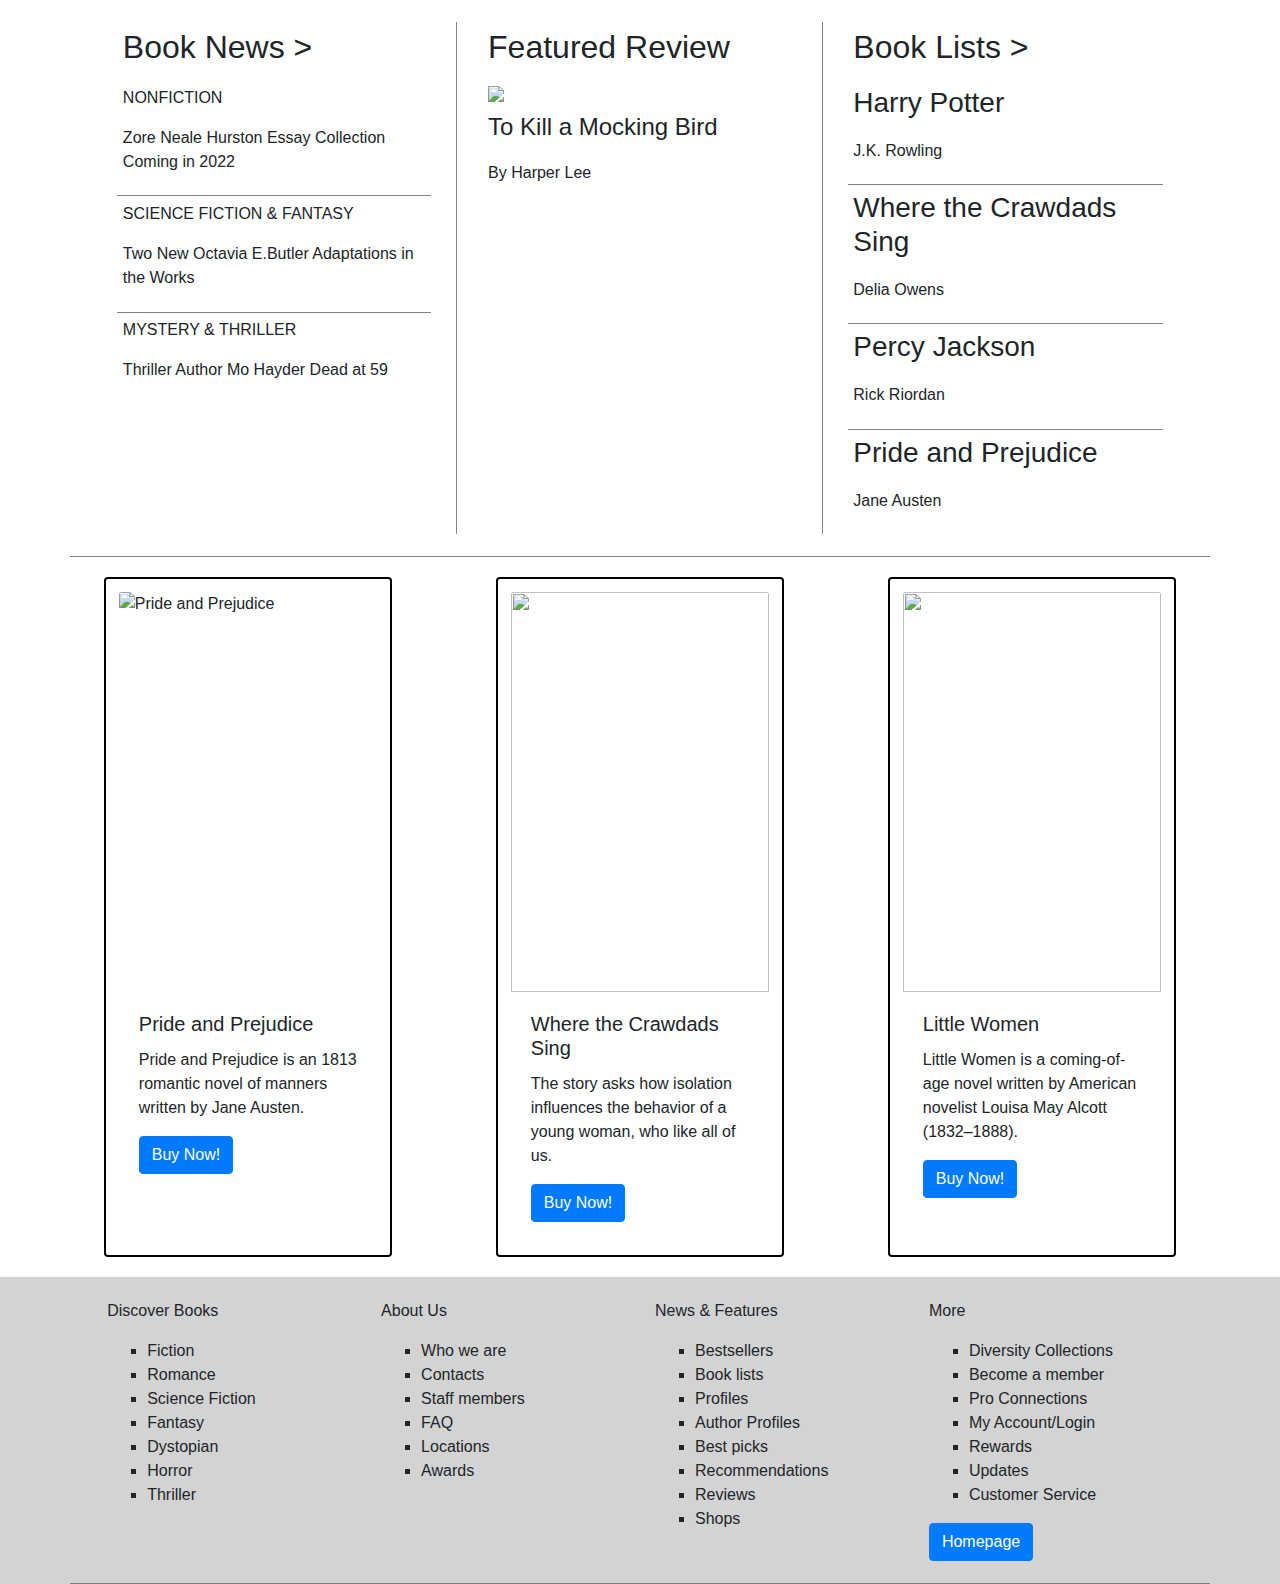
==== bootstrap.html @ c9237d04 "Add files via upload" ====
<!DOCTYPE html>
<html>
<head>
	<meta charset="utf-8">
	<title>Description</title>
	<link rel="icon" href="book.png">
	<link rel="stylesheet" href="https://maxcdn.bootstrapcdn.com/bootstrap/4.0.0/css/bootstrap.min.css" integrity="sha384-Gn5384xqQ1aoWXA+058RXPxPg6fy4IWvTNh0E263XmFcJlSAwiGgFAW/dAiS6JXm" crossorigin="anonymous">



	<style type="text/css">
		#image{
			width: 100%;
		}
		.row{
			padding: 2%;
		}

		.bottom{
			border-bottom: 1px solid gray;
		}
		.col-md-4{
			padding-right: 40px;
			padding-left: 40px;
		}

		.rightline{
			border-right: 1px solid gray;
		}

		.container{
			border-bottom: 1px solid gray;
		}

		.card{
			padding: 1%;
			margin-top: 20px;
			border: 2px solid black;
		}

		#horizontal{
			display: flex;
			justify-content: space-evenly;
			flex-wrap: wrap;
		}

		.card-img-top{
			height: 400px;
		}

		li{
			list-style-type: square;

		}

		li:hover{
			text-decoration: underline;
		}

		#decoration{
			margin-top: 20px;
			background-color: lightgray;
		}
	</style>
</head>
<body>
	<div class="container">
		<div class="row">
			<div class="col-md-4 col-sm-12 rightline">
				<div class="row">
					<h2>Book News ></h2>
				</div>
				<div class="row bottom">
					<p>NONFICTION</p>
					<p>Zore Neale Hurston Essay Collection Coming in 2022</p>
				</div>
				<div class="row bottom">
					<p>SCIENCE FICTION & FANTASY</p>
					<p>Two New Octavia E.Butler Adaptations in the Works</p>
				</div>	
				<div class="row">
					<p>MYSTERY & THRILLER</p>
					<p>Thriller Author Mo Hayder Dead at 59</p>
				</div>		
			</div>
			<div class="col-md-4 col-sm-12 rightline">
				<div class="row">
					<h2>Featured Review</h2>
				</div>
				<div class="row">
					<img id="image" src="https://mir-s3-cdn-cf.behance.net/project_modules/disp/15a6f610463583.560e56a82c21c.jpg">
				</div>
				<div class="row">
					<h4>To Kill a Mocking Bird</h4>
				</div>
				<div class="row">
					<p>By Harper Lee</p>
				</div>
				
			</div>
			<div class="col-md-4 col-sm-12">
				<div class="row" >
					<h2>Book Lists ></h2>
				</div>
				<div class="row">
					<h3>Harry Potter</h3>
				</div>
				<div class="row bottom">
					<p>J.K. Rowling</p>
				</div>
					
				<div class="row" >
					<h3>Where the Crawdads Sing</h3>
				</div>
				<div class="row bottom">
					<p>Delia Owens</p>
				</div>
				<div class="row" >
					<h3>Percy Jackson</h3>
				</div>
				<div class="row bottom">
					<p>Rick Riordan</p>
				</div>
				<div class="row" >
					<h3>Pride and Prejudice</h3>
				</div>
				<div class="row">
					<p>Jane Austen</p>
				</div>
			</div>
		</div>
	</div>
	<div id="horizontal">
		<div class="card" style="width: 18rem;">
		  	<img class="card-img-top" src="https://i.pinimg.com/474x/70/d4/7c/70d47c2b52d91c6362b523d4d3137f26.jpg" alt="Pride and Prejudice">
		  	<div class="card-body">
		    	<h5 class="card-title">Pride and Prejudice</h5>
		    	<p class="card-text">Pride and Prejudice is an 1813 romantic novel of manners written by Jane Austen.</p>
		    	<a href="#" class="btn btn-primary">Buy Now!</a>
		 	 </div>
		</div>
		<div class="card" style="width: 18rem;">
		  	<img class="card-img-top" src="https://images-na.ssl-images-amazon.com/images/I/81-349iYbfL.jpg">
		  	<div class="card-body">
		    	<h5 class="card-title">Where the Crawdads Sing</h5>
		    	<p class="card-text">The story asks how isolation influences the behavior of a young woman, who like all of us.</p>
		    	<a href="#" class="btn btn-primary">Buy Now!</a>
		 	 </div>
		</div>
		<div class="card" style="width: 18rem;">
		  	<img class="card-img-top" src="https://images-na.ssl-images-amazon.com/images/I/91l1EHFs8dL.jpg">
		  	<div class="card-body">
		    	<h5 class="card-title">Little Women</h5>
		    	<p class="card-text">Little Women is a coming-of-age novel written by American novelist Louisa May Alcott (1832–1888).</p>
		    	<a href="#" class="btn btn-primary">Buy Now!</a>
		 	 </div>
		</div>
	</div>
	
	<div id="decoration">
		<div class="container">
		<div class="row">
			<div class='col-md-3 col-sm-12'>
				<p>Discover Books</p>
				<ul>
					<li>Fiction</li>
					<li>Romance</li>
					<li>Science Fiction</li>
					<li>Fantasy</li>
					<li>Dystopian</li>
					<li>Horror</li>
					<li>Thriller</li>

				</ul>
			</div>
			<div class='col-md-3 col-sm-12'>
				<p>About Us</p>
				<ul>
					<li>Who we are</li>
					<li>Contacts</li>
					<li>Staff members</li>
					<li>FAQ</li>
					<li>Locations</li>
					<li>Awards</li>

				</ul>
			</div>
			<div class='col-md-3 col-sm-12'>
				<p>News & Features</p>
				<ul>
					<li>Bestsellers</li>
					<li>Book lists</li>
					<li>Profiles</li>
					<li>Author Profiles</li>
					<li>Best picks</li>
					<li>Recommendations</li>
					<li>Reviews</li>
					<li>Shops</li>

				</ul>
			</div>
			<div class='col-md-3 col-sm-12'>
				<p>More</p>
				<ul>
					<li>Diversity Collections</li>
					<li>Become a member</li>
					<li>Pro Connections</li>
					<li>My Account/Login</li>
					<li>Rewards</li>
					<li>Updates</li>
					<li>Customer Service</li>
				</ul>
				<a class="btn btn-primary" href="index.html" role="button">Homepage</a>
			</div>
		</div>

	</div>
	</div>
	
</body>
</html>
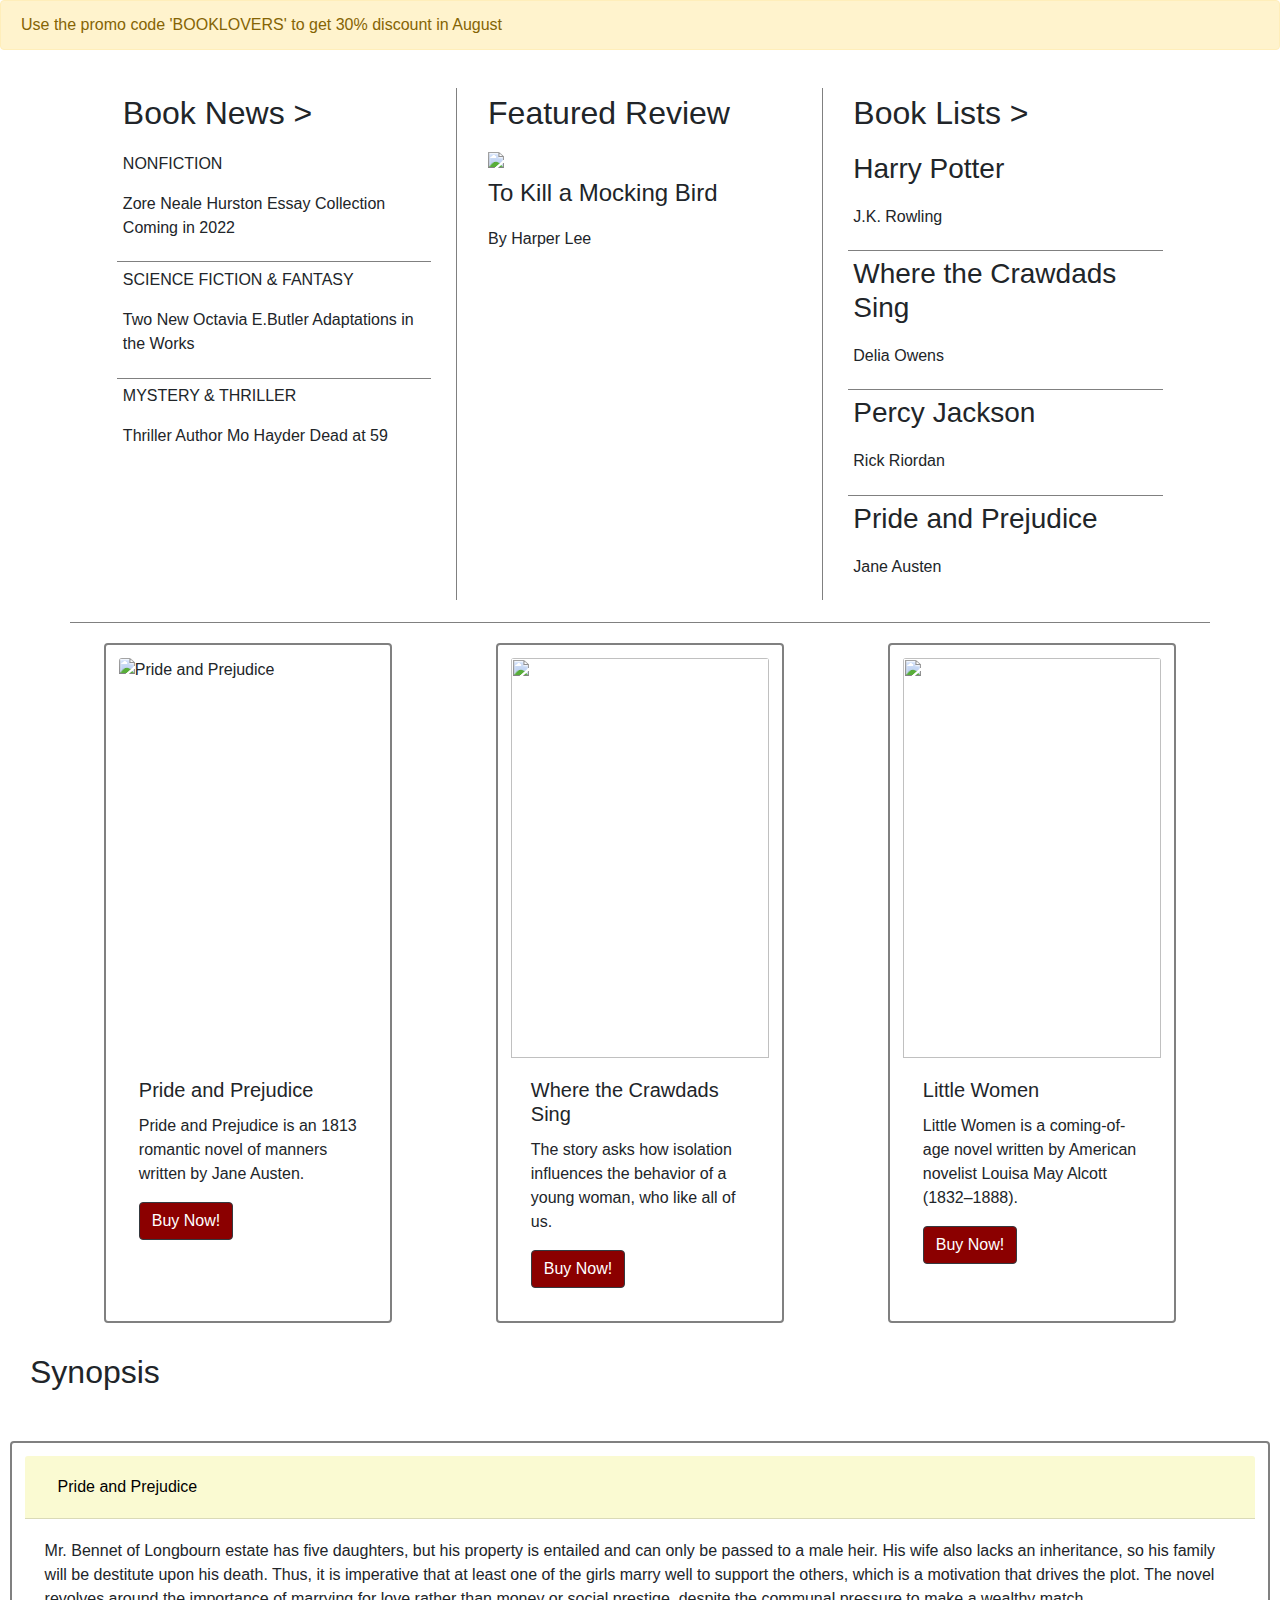
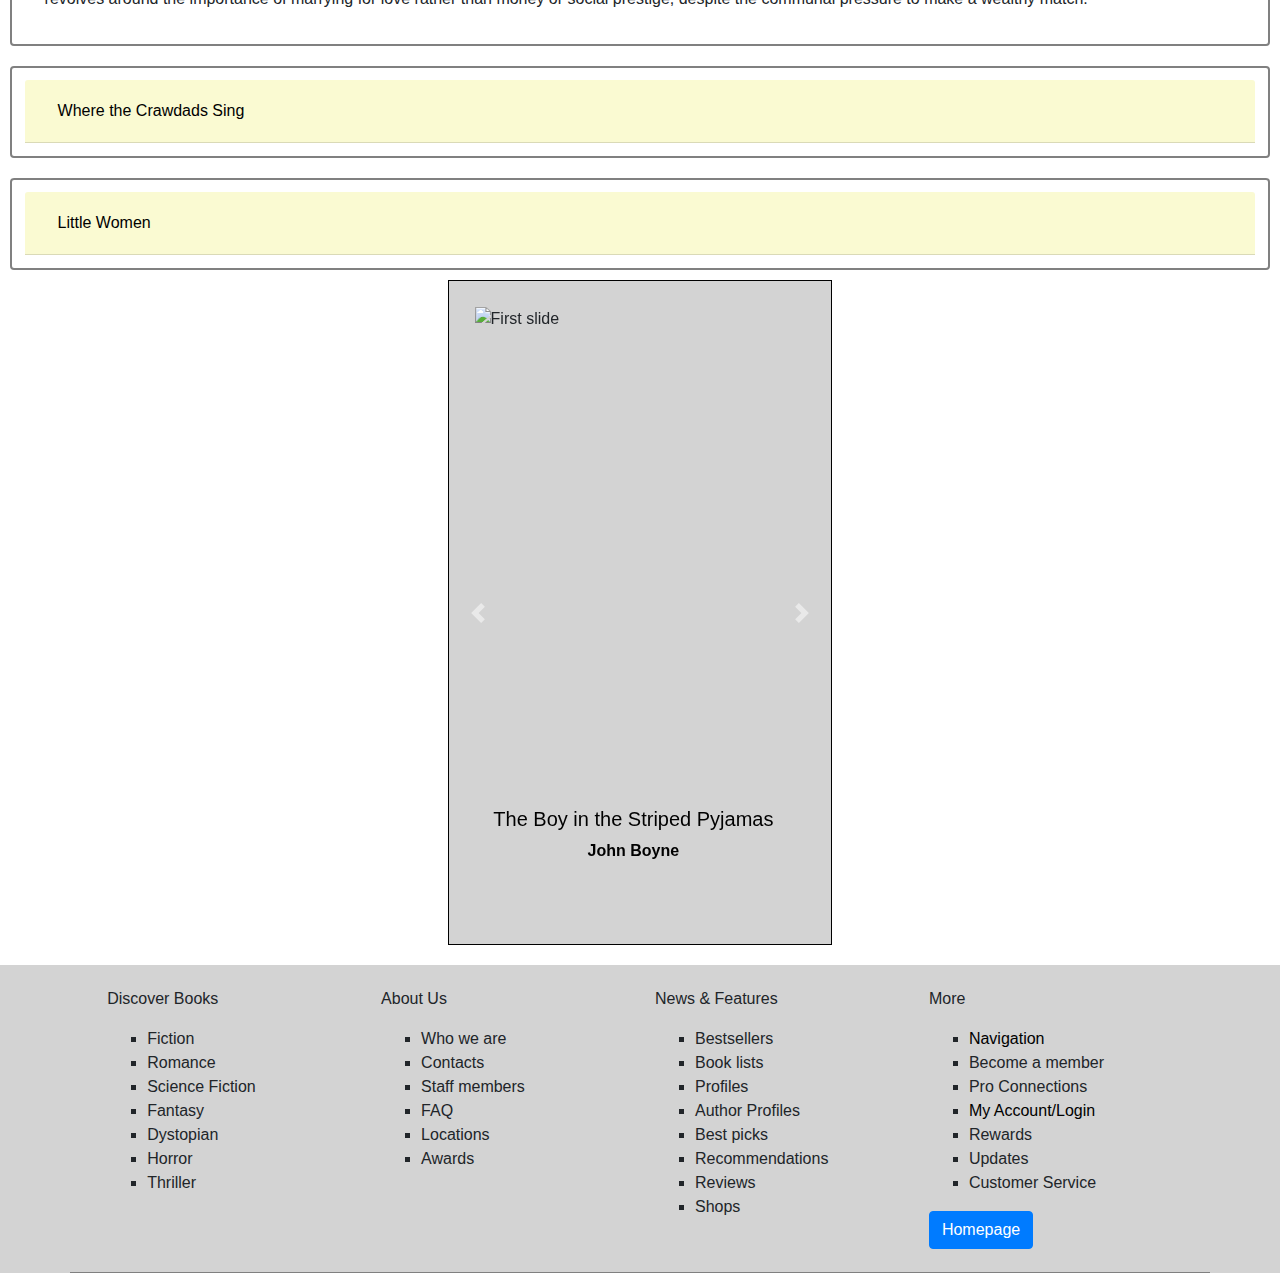
==== commit 80b6a740: "Add files via upload" ====
--- a/bootstrap.html
+++ b/bootstrap.html
@@ -6,9 +6,14 @@
 	<link rel="icon" href="book.png">
 	<link rel="stylesheet" href="https://maxcdn.bootstrapcdn.com/bootstrap/4.0.0/css/bootstrap.min.css" integrity="sha384-Gn5384xqQ1aoWXA+058RXPxPg6fy4IWvTNh0E263XmFcJlSAwiGgFAW/dAiS6JXm" crossorigin="anonymous">
 
+	<script src="https://code.jquery.com/jquery-3.2.1.slim.min.js" integrity="sha384-KJ3o2DKtIkvYIK3UENzmM7KCkRr/rE9/Qpg6aAZGJwFDMVNA/GpGFF93hXpG5KkN" crossorigin="anonymous"></script>
+	<script src="https://cdnjs.cloudflare.com/ajax/libs/popper.js/1.12.9/umd/popper.min.js" integrity="sha384-ApNbgh9B+Y1QKtv3Rn7W3mgPxhU9K/ScQsAP7hUibX39j7fakFPskvXusvfa0b4Q" crossorigin="anonymous"></script>
+	<script src="https://maxcdn.bootstrapcdn.com/bootstrap/4.0.0/js/bootstrap.min.js" integrity="sha384-JZR6Spejh4U02d8jOt6vLEHfe/JQGiRRSQQxSfFWpi1MquVdAyjUar5+76PVCmYl" crossorigin="anonymous"></script>
+
 
 
 	<style type="text/css">
+
 		#image{
 			width: 100%;
 		}
@@ -35,7 +40,7 @@
 		.card{
 			padding: 1%;
 			margin-top: 20px;
-			border: 2px solid black;
+			border: 2px solid gray;
 		}
 
 		#horizontal{
@@ -61,9 +66,58 @@
 			margin-top: 20px;
 			background-color: lightgray;
 		}
+
+		.btn-link{
+			color: black;
+			text-decoration: none;
+		}
+
+		.card-header{
+			background-color: lightgoldenrodyellow;
+		}
+
+		.btn-dark{
+			background-color: darkred;
+			border-color: 				;
+		}
+
+		#accordion{
+			margin: 10px;
+		}
+
+		#synopsis{
+			padding: 30px;
+		}
+		a{
+			color: black;
+		}
+
+		#carouselExampleControls{
+			width: 30%;
+			border: 1px solid black;
+			padding: 2%;
+			background-color: lightgray;
+			margin-left: 35%
+			;
+		}
+
+		.d-block{
+			height: 500px;
+		}
+
+		.carousel-caption{
+			color: black;
+			font-weight: bold;
+			position: relative;
+			top: 11%;
+			left: -2%;
+		}
 	</style>
 </head>
 <body>
+	<div class="alert alert-warning" role="alert" data-dismiss="alert">
+  		Use the promo code 'BOOKLOVERS' to get 30% discount in August
+	</div>
 	<div class="container">
 		<div class="row">
 			<div class="col-md-4 col-sm-12 rightline">
@@ -136,7 +190,7 @@
 		  	<div class="card-body">
 		    	<h5 class="card-title">Pride and Prejudice</h5>
 		    	<p class="card-text">Pride and Prejudice is an 1813 romantic novel of manners written by Jane Austen.</p>
-		    	<a href="#" class="btn btn-primary">Buy Now!</a>
+		    	<a href="#" class="btn btn-dark" data-toggle="tooltip" data-placement="right" title="This button is fake!">Buy Now!</a>
 		 	 </div>
 		</div>
 		<div class="card" style="width: 18rem;">
@@ -144,7 +198,7 @@
 		  	<div class="card-body">
 		    	<h5 class="card-title">Where the Crawdads Sing</h5>
 		    	<p class="card-text">The story asks how isolation influences the behavior of a young woman, who like all of us.</p>
-		    	<a href="#" class="btn btn-primary">Buy Now!</a>
+		    	<a href="#" class="btn btn-dark" data-toggle="tooltip" data-placement="right" title="Oops the button does not work">Buy Now!</a>
 		 	 </div>
 		</div>
 		<div class="card" style="width: 18rem;">
@@ -152,11 +206,101 @@
 		  	<div class="card-body">
 		    	<h5 class="card-title">Little Women</h5>
 		    	<p class="card-text">Little Women is a coming-of-age novel written by American novelist Louisa May Alcott (1832–1888).</p>
-		    	<a href="#" class="btn btn-primary">Buy Now!</a>
+		    	<a href="#" class="btn btn-dark"  data-toggle="tooltip" data-placement="right" title="Just Kidding! You can't buy the book here">Buy Now!</a>
 		 	 </div>
 		</div>
 	</div>
-	
+	<h2 id="synopsis">Synopsis</h2>
+	<div id="accordion">
+	  <div class="card">
+	    <div class="card-header" id="headingOne">
+	      <h5 class="mb-0">
+	        <button class="btn btn-link" data-toggle="collapse" data-target="#collapseOne" aria-expanded="true" aria-controls="collapseOne">
+	         	Pride and Prejudice
+	        </button>
+	      </h5>
+	    </div>
+
+	    <div id="collapseOne" class="collapse show" aria-labelledby="headingOne" data-parent="#accordion">
+	      <div class="card-body">
+	        Mr. Bennet of Longbourn estate has five daughters, but his property is entailed and can only be passed to a male heir. His wife also lacks an inheritance, so his family will be destitute upon his death. Thus, it is imperative that at least one of the girls marry well to support the others, which is a motivation that drives the plot. The novel revolves around the importance of marrying for love rather than money or social prestige, despite the communal pressure to make a wealthy match.
+	      </div>
+	    </div>
+	  </div>
+	  <div class="card">
+	    <div class="card-header" id="headingTwo">
+	      <h5 class="mb-0">
+	        <button class="btn btn-link collapsed" data-toggle="collapse" data-target="#collapseTwo" aria-expanded="false" aria-controls="collapseTwo">
+	          Where the Crawdads Sing
+	        </button>
+	      </h5>
+	    </div>
+	    <div id="collapseTwo" class="collapse" aria-labelledby="headingTwo" data-parent="#accordion">
+	      <div class="card-body">
+	        In 1952, six-year-old Catherine Danielle Clark (nicknamed "Kya") watches her mother abandon her and her family. While Kya waits in vain for her mother's return, she witnesses her older siblings, Missy, Murph, Mandy, and eventually Jodie, all leave as well, due to their father's drinking and physical abuse.
+	        <br>
+	        <br>
+			After she is left alone with her father, he temporarily stops drinking and teaches her to fish and gives her his knapsack to hold her collections of shells and feathers. Unable to read or write, Kya relies on painting with her mother's old watercolors the birds and shorelines where she found the items.
+	      </div>
+	    </div>
+	  </div>
+	  <div class="card">
+	    <div class="card-header" id="headingThree">
+	      <h5 class="mb-0">
+	        <button class="btn btn-link collapsed" data-toggle="collapse" data-target="#collapseThree" aria-expanded="false" aria-controls="collapseThree">
+	          Little Women
+	        </button>
+	      </h5>
+	    </div>
+	    <div id="collapseThree" class="collapse" aria-labelledby="headingThree" data-parent="#accordion">
+	      <div class="card-body">
+	        Four sisters and their mother, whom they call Marmee, live in a new neighborhood (loosely based on Concord) in Massachusetts in genteel poverty. Having lost all his money, their father is serving as a chaplain in the American Civil War, far from home. The mother and daughters face their first Christmas without him. When Marmee asks her daughters to give their Christmas breakfast away to an impoverished family, the girls and their mother venture into town laden with baskets to feed the hungry children. When they return, they discover their elderly neighbor Mr. Laurence has sent over a decadent surprise dinner to make up for their breakfast. The two families become acquainted following these acts of kindness.
+	    </div>
+	  </div>
+		</div>
+	</div>
+
+	<div id="carouselExampleControls" class="carousel slide" data-ride="carousel">
+	  <div class="carousel-inner">
+	    <div class="carousel-item active">
+	      <img class="d-block w-100" src="https://upload.wikimedia.org/wikipedia/en/thumb/d/d3/Theboyinthestripedpyjamas.jpg/220px-Theboyinthestripedpyjamas.jpg" alt="First slide">
+	      <div class="carousel-caption d-none d-md-block">
+		    <h5>The Boy in the Striped Pyjamas</h5>
+		    <p>John Boyne</p>
+		  </div>
+	    </div>
+	    <div class="carousel-item">
+	      <img class="d-block w-100" src="https://images-na.ssl-images-amazon.com/images/I/81djg0KWthS.jpg" alt="Second slide">
+	      <div class="carousel-caption d-none d-md-block">
+		    <h5>The Great Gatsby</h5>
+		    <p>F. Scott Fitzgerald</p>
+		  </div>
+	    </div>
+	    <div class="carousel-item">
+	      <img class="d-block w-100" src="https://images-na.ssl-images-amazon.com/images/I/41zdZsS8kZL._SX300_BO1,204,203,200_.jpg" alt="Third slide">
+	      <div class="carousel-caption d-none d-md-block">
+		    <h5>Man's Search for Meaning</h5>
+		    <p>Viktor E. Frankl</p>
+		  </div>
+	    </div>
+	    <div class="carousel-item">
+	      <img class="d-block w-100" src="https://m.media-amazon.com/images/I/51gfVVu7duL.jpg" alt="Third slide">
+	      <div class="carousel-caption d-none d-md-block">
+		    <h5>Death on the Nile</h5>
+		    <p>Agatha Christie</p>
+		  </div>
+	    </div>
+	  </div>
+	  <a class="carousel-control-prev" href="#carouselExampleControls" role="button" data-slide="prev">
+	    <span class="carousel-control-prev-icon" aria-hidden="true"></span>
+	    <span class="sr-only">Previous</span>
+	  </a>
+	  <a class="carousel-control-next" href="#carouselExampleControls" role="button" data-slide="next">
+	    <span class="carousel-control-next-icon" aria-hidden="true"></span>
+	    <span class="sr-only">Next</span>
+	  </a>
+	</div>
+
 	<div id="decoration">
 		<div class="container">
 		<div class="row">
@@ -202,10 +346,10 @@
 			<div class='col-md-3 col-sm-12'>
 				<p>More</p>
 				<ul>
-					<li>Diversity Collections</li>
+					<li><a href="navigation.html"  target="_blank">Navigation</a></li>
 					<li>Become a member</li>
 					<li>Pro Connections</li>
-					<li>My Account/Login</li>
+					<li><a href="signin.html"  target="_blank">My Account/Login</a></li>
 					<li>Rewards</li>
 					<li>Updates</li>
 					<li>Customer Service</li>
